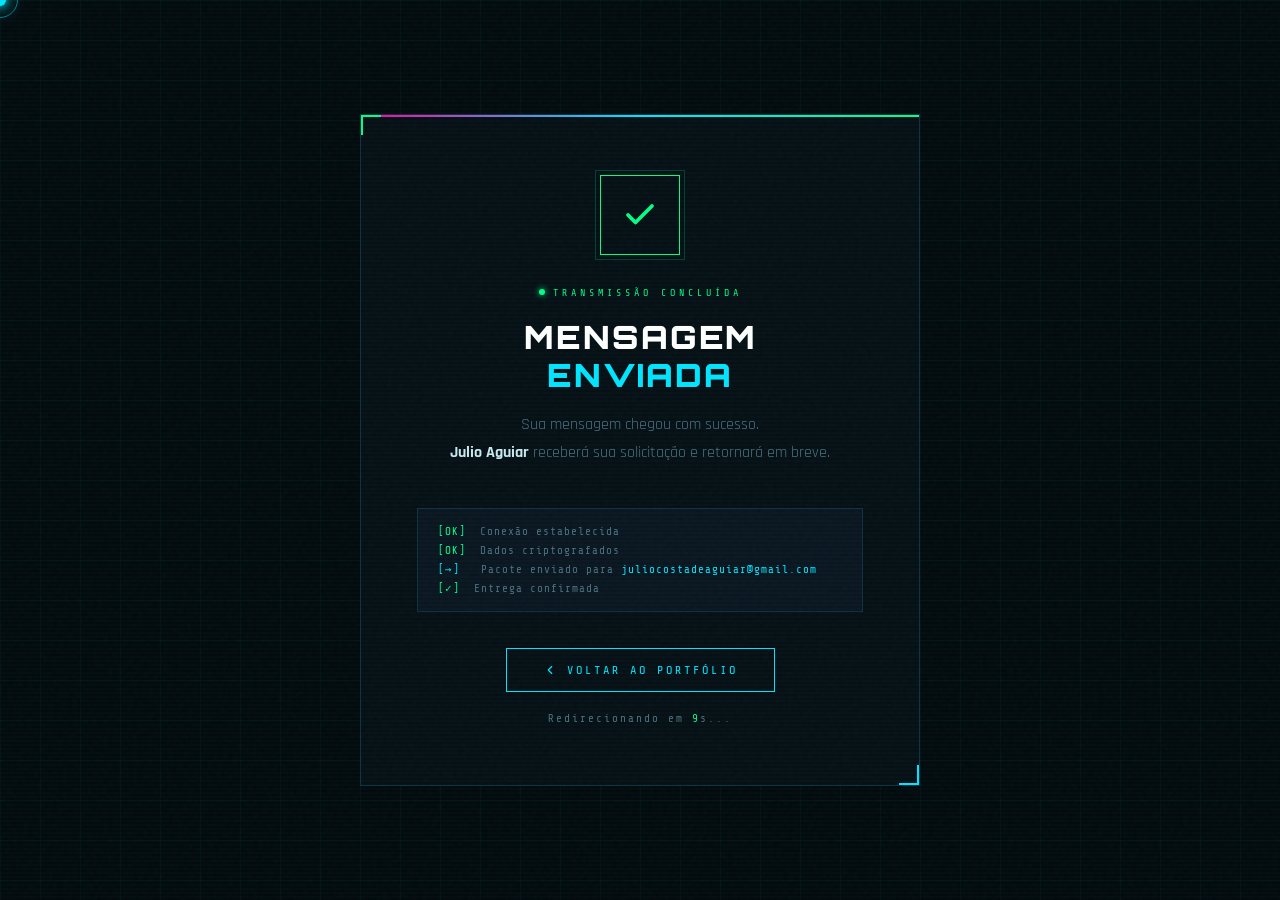
==== success.html @ 449b6cb3 "portfolio" ====
<!DOCTYPE html>
<html lang="pt-BR">
<head>
  <meta charset="UTF-8"/>
  <meta name="viewport" content="width=device-width, initial-scale=1.0"/>
  <title>Mensagem Enviada | Julio Aguiar</title>
  <link href="https://fonts.googleapis.com/css2?family=Share+Tech+Mono&family=Orbitron:wght@400;700;900&family=Rajdhani:wght@300;400;600;700&display=swap" rel="stylesheet"/>
  <style>
    :root {
      --bg: #030a0e;
      --bg2: #060f15;
      --bg3: #0a1520;
      --green: #00ff88;
      --cyan: #00e5ff;
      --magenta: #ff00a0;
      --text: #c8e8f0;
      --muted: #4a7080;
      --border: #0f3040;
    }

    *, *::before, *::after { box-sizing: border-box; margin: 0; padding: 0; }

          body {
      background: var(--bg);
      color: var(--text);
      font-family: 'Rajdhani', sans-serif;
      min-height: 100vh;
      display: flex;
      align-items: center;
      justify-content: center;
      overflow: hidden;
      cursor: none;
       }

    
    .cursor {
      width: 12px; height: 12px;
         background: var(--cyan);
      border-radius: 50%;
      position: fixed; top: 0; left: 0;
      pointer-events: none; z-index: 9999;
       transform: translate(-50%,-50%);
      transition: transform 0.05s, background 0.2s;
      box-shadow: 0 0 8px var(--cyan), 0 0 20px var(--cyan);
    }
    .cursor-ring {
      width: 36px; height: 36px;
      border: 1px solid var(--cyan);
      border-radius: 50%;
       position: fixed; top: 0; left: 0;
      pointer-events: none; z-index: 9998;
      transform: translate(-50%,-50%);
      transition: transform 0.15s;
      opacity: 0.5;
    }

  
    body::before {
      content: '';
      position: fixed; inset: 0;
        background: repeating-linear-gradient(
        0deg, transparent, transparent 2px,
        rgba(0,255,136,0.015) 2px, rgba(0,255,136,0.015) 4px
      );
      pointer-events: none; z-index: 1000;
    }

    
    body::after {
      content: '';
      position: fixed; inset: 0;
      background-image:
        linear-gradient(rgba(0,229,255,0.04) 1px, transparent 1px),
        linear-gradient(90deg, rgba(0,229,255,0.04) 1px, transparent 1px);
      background-size: 40px 40px;
      pointer-events: none; z-index: 0;
    }

   
    .noise-bg {
      position: fixed; inset: 0;
      opacity: 0.025;
      background-image: url("data:image/svg+xml,%3Csvg viewBox='0 0 200 200' xmlns='http://www.w3.org/2000/svg'%3E%3Cfilter id='n'%3E%3CfeTurbulence type='fractalNoise' baseFrequency='0.9' numOctaves='4' stitchTiles='stitch'/%3E%3C/filter%3E%3Crect width='100%25' height='100%25' filter='url(%23n)'/%3E%3C/svg%3E");
      pointer-events: none; z-index: 999;
    }

  
    .card {
      position: relative; z-index: 1;
      background: var(--bg2);
      border: 1px solid var(--border);
      padding: 60px 56px;
      max-width: 560px;
      width: 90%;
      text-align: center;
      animation: fadeUp 0.7s ease forwards;
    }
    .card::before {
      content: '';
      position: absolute; top: 0; left: 0; right: 0;
      height: 2px;
      background: linear-gradient(90deg, var(--magenta), var(--cyan), var(--green));
    }
   
    .card::after {
      content: '';
      position: absolute; bottom: 0; right: 0;
      width: 20px; height: 20px;
      border-bottom: 2px solid var(--cyan);
      border-right: 2px solid var(--cyan);
    }
    .corner-tl {
      position: absolute; top: 0; left: 0;
      width: 20px; height: 20px;
      border-top: 2px solid var(--green);
      border-left: 2px solid var(--green);
    }

   
    .icon-wrap {
      width: 80px; height: 80px;
      margin: 0 auto 32px;
      border: 1px solid var(--green);
      display: flex; align-items: center; justify-content: center;
      position: relative;
      animation: pulse 2s ease-in-out infinite;
    }
    .icon-wrap::before {
      content: '';
      position: absolute; inset: -6px;
      border: 1px solid rgba(0,255,136,0.2);
    }
    .icon-wrap svg { width: 36px; height: 36px; color: var(--green); }

    
    .status-line {
      font-family: 'Share Tech Mono', monospace;
      font-size: 10px;
      color: var(--green);
      letter-spacing: 4px;
      text-transform: uppercase;
      margin-bottom: 20px;
      display: flex;
      align-items: center;
      justify-content: center;
      gap: 8px;
    }
    .status-dot {
      width: 6px; height: 6px;
      background: var(--green);
      border-radius: 50%;
      box-shadow: 0 0 6px var(--green);
      animation: blink 1s infinite;
    }

    
    .title {
      font-family: 'Orbitron', monospace;
      font-size: clamp(22px, 5vw, 32px);
      font-weight: 900;
      color: #fff;
      text-transform: uppercase;
      letter-spacing: 2px;
      margin-bottom: 16px;
      line-height: 1.2;
    }
    .title span { color: var(--cyan); display: block; }

    .desc {
      font-size: 16px;
      color: var(--muted);
      line-height: 1.8;
      margin-bottom: 40px;
    }
    .desc strong { color: var(--text); }

  
    .log {
      background: var(--bg3);
      border: 1px solid var(--border);
      padding: 16px 20px;
      margin-bottom: 36px;
      text-align: left;
    }
    .log-line {
      font-family: 'Share Tech Mono', monospace;
      font-size: 11px;
      color: var(--muted);
      letter-spacing: 1px;
      margin-bottom: 6px;
      opacity: 0;
      animation: appear 0.3s ease forwards;
    }
       .log-line:last-child { margin-bottom: 0; }
    .log-line .ok    { color: var(--green); }
    .log-line .info  { color: var(--cyan); }
    .log-line .warn  { color: var(--magenta); }
    .log-line:nth-child(1) { animation-delay: 0.5s; }
    .log-line:nth-child(2) { animation-delay: 1.0s; }
    .log-line:nth-child(3) { animation-delay: 1.5s; }
    .log-line:nth-child(4) { animation-delay: 2.0s; }

   
        .btn-back {
      display: inline-flex;
      align-items: center;
      gap: 10px;
      font-family: 'Share Tech Mono', monospace;
      font-size: 12px;
      letter-spacing: 3px;
      text-transform: uppercase;
      padding: 14px 36px;
      border: 1px solid var(--cyan);
      color: var(--cyan);
      text-decoration: none;
      position: relative;
      overflow: hidden;
      transition: color 0.3s;
      cursor: none;
    }
    .btn-back::before {
      content: '';
      position: absolute; inset: 0;
      background: var(--cyan);
      transform: scaleX(0);
      transform-origin: left;
      transition: transform 0.3s;
      z-index: 0;
    }
    .btn-back:hover { color: var(--bg); }
    .btn-back:hover::before { transform: scaleX(1); }
    .btn-back span, .btn-back svg { position: relative; z-index: 1; }
    .btn-back svg { width: 14px; height: 14px; }

  



  /*contagem*/


    .countdown {
      font-family: 'Share Tech Mono', monospace;
      font-size: 11px;
      color: var(--muted);
      margin-top: 20px;
      letter-spacing: 2px;
    }
    .countdown span { color: var(--green); }


  /*animação*/

    @keyframes fadeUp {
      from { opacity: 0; transform: translateY(30px); }
      to   { opacity: 1; transform: translateY(0); }
    }
    @keyframes pulse {
      0%, 100% { box-shadow: 0 0 0 0 rgba(0,255,136,0.4); }
      50%       { box-shadow: 0 0 0 12px rgba(0,255,136,0); }
    }
    @keyframes blink {
      0%, 100% { opacity: 1; }
      50%       { opacity: 0; }
    }
    @keyframes appear {
      from { opacity: 0; transform: translateX(-6px); }
      to   { opacity: 1; transform: translateX(0); }
    }
  </style>
</head>
<body>

  <div class="noise-bg"></div>
  <div class="cursor"      id="cursor"></div>
  <div class="cursor-ring" id="cursorRing"></div>

  <div class="card">
    <div class="corner-tl"></div>

    <div class="icon-wrap">
    
      <svg viewBox="0 0 24 24" fill="none" stroke="currentColor" stroke-width="2.5"
           stroke-linecap="round" stroke-linejoin="round">
        <polyline points="20 6 9 17 4 12"/>
      </svg>
    </div>

    <div class="status-line">
      <span class="status-dot"></span>
      TRANSMISSÃO CONCLUÍDA
    </div>

    <h1 class="title">
      MENSAGEM
      <span>ENVIADA</span>
    </h1>

    <p class="desc">
      Sua mensagem chegou com sucesso.<br/>
      <strong>Julio Aguiar</strong> receberá sua solicitação e retornará em breve.
    </p>

    <div class="log">
      <div class="log-line"><span class="ok">[OK]</span> &nbsp;Conexão estabelecida</div>
      <div class="log-line"><span class="ok">[OK]</span> &nbsp;Dados criptografados</div>
      <div class="log-line"><span class="info">[→]</span> &nbsp;&nbsp;Pacote enviado para <span class="info">juliocostadeaguiar@gmail.com</span></div>
      <div class="log-line"><span class="ok">[✓]</span> &nbsp;Entrega confirmada</div>
    </div>

    <a href="index.html" class="btn-back">
      <svg viewBox="0 0 24 24" fill="none" stroke="currentColor" stroke-width="2"
           stroke-linecap="round" stroke-linejoin="round">
        <polyline points="15 18 9 12 15 6"/>
      </svg>
      <span>Voltar ao Portfólio</span>
    </a>

    <p class="countdown">
      Redirecionando em <span id="timer">10</span>s...
    </p>
  </div>

  <script>
    
    const cursor = document.getElementById('cursor');
    const ring   = document.getElementById('cursorRing');
    document.addEventListener('mousemove', e => {
      cursor.style.left = e.clientX + 'px';
      cursor.style.top  = e.clientY + 'px';
      setTimeout(() => {
        ring.style.left = e.clientX + 'px';
        ring.style.top  = e.clientY + 'px';
      }, 80);
    });
    document.querySelectorAll('a').forEach(el => {
      el.addEventListener('mouseenter', () => {
        cursor.style.transform  = 'translate(-50%,-50%) scale(2)';
        cursor.style.background = 'var(--magenta)';
      });
      el.addEventListener('mouseleave', () => {
        cursor.style.transform  = 'translate(-50%,-50%) scale(1)';
        cursor.style.background = 'var(--cyan)';
      });
    });

  
    let seconds = 10;
    const timerEl = document.getElementById('timer');
    const interval = setInterval(() => {
      seconds--;
      timerEl.textContent = seconds;
      if (seconds <= 0) {
        clearInterval(interval);
        window.location.href = 'index.html';
      }
    }, 1000);
  </script>
</body>
</html>
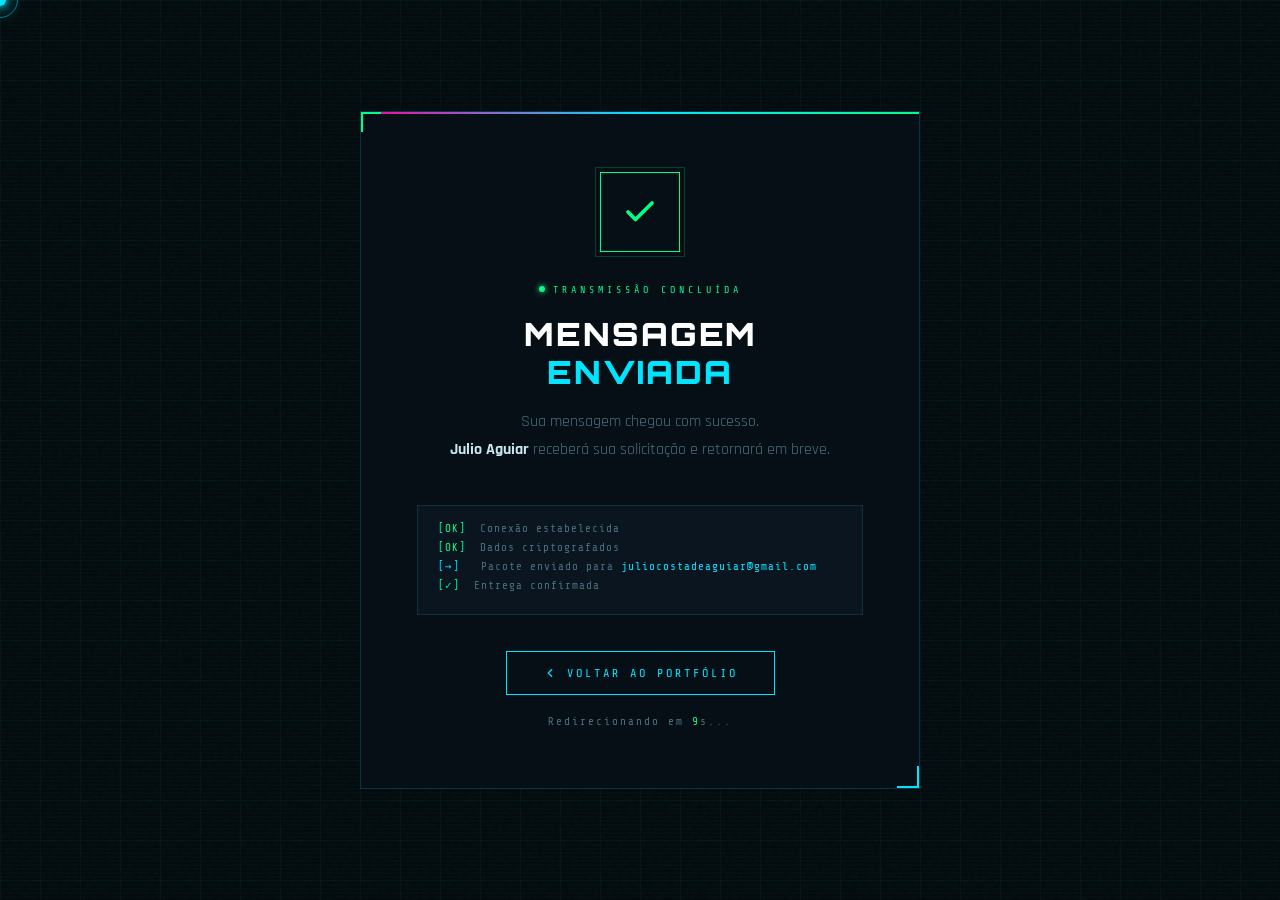
==== commit eaecbe43: "fix" ====
--- a/success.html
+++ b/success.html
@@ -1,10 +1,14 @@
 <!DOCTYPE html>
 <html lang="pt-BR">
+
 <head>
-  <meta charset="UTF-8"/>
-  <meta name="viewport" content="width=device-width, initial-scale=1.0"/>
+  <meta charset="UTF-8" />
+  <meta name="viewport" content="width=device-width, initial-scale=1.0" />
+
   <title>Mensagem Enviada | Julio Aguiar</title>
-  <link href="https://fonts.googleapis.com/css2?family=Share+Tech+Mono&family=Orbitron:wght@400;700;900&family=Rajdhani:wght@300;400;600;700&display=swap" rel="stylesheet"/>
+
+  <link href="https://fonts.googleapis.com/css2?family=Share+Tech+Mono&family=Orbitron:wght@400;700;900&family=Rajdhani:wght@300;400;600;700&display=swap" rel="stylesheet" />
+
   <style>
     :root {
       --bg: #030a0e;
@@ -18,9 +22,13 @@
       --border: #0f3040;
     }
 
-    *, *::before, *::after { box-sizing: border-box; margin: 0; padding: 0; }
-
-          body {
+    * {
+      margin: 0;
+      padding: 0;
+      box-sizing: border-box;
+    }
+
+    body {
       background: var(--bg);
       color: var(--text);
       font-family: 'Rajdhani', sans-serif;
@@ -30,151 +38,197 @@
       justify-content: center;
       overflow: hidden;
       cursor: none;
-       }
-
-    
+      position: relative;
+    }
+
+    body::before {
+      content: '';
+      position: fixed;
+      inset: 0;
+      background:
+        repeating-linear-gradient(
+          0deg,
+          transparent,
+          transparent 2px,
+          rgba(0, 255, 136, 0.015) 2px,
+          rgba(0, 255, 136, 0.015) 4px
+        );
+      pointer-events: none;
+      z-index: 1;
+    }
+
+    body::after {
+      content: '';
+      position: fixed;
+      inset: 0;
+      background-image:
+        linear-gradient(rgba(0, 229, 255, 0.04) 1px, transparent 1px),
+        linear-gradient(90deg, rgba(0, 229, 255, 0.04) 1px, transparent 1px);
+      background-size: 40px 40px;
+      pointer-events: none;
+      z-index: 0;
+    }
+
+    .noise-bg {
+      position: fixed;
+      inset: 0;
+      opacity: 0.025;
+      background-image: url("data:image/svg+xml,%3Csvg viewBox='0 0 200 200' xmlns='http://www.w3.org/2000/svg'%3E%3Cfilter id='n'%3E%3CfeTurbulence type='fractalNoise' baseFrequency='0.9' numOctaves='4' stitchTiles='stitch'/%3E%3C/filter%3E%3Crect width='100%25' height='100%25' filter='url(%23n)'/%3E%3C/svg%3E");
+      pointer-events: none;
+      z-index: 2;
+    }
+
     .cursor {
-      width: 12px; height: 12px;
-         background: var(--cyan);
+      width: 12px;
+      height: 12px;
+      background: var(--cyan);
       border-radius: 50%;
-      position: fixed; top: 0; left: 0;
-      pointer-events: none; z-index: 9999;
-       transform: translate(-50%,-50%);
+      position: fixed;
+      top: 0;
+      left: 0;
+      transform: translate(-50%, -50%);
+      pointer-events: none;
+      z-index: 9999;
       transition: transform 0.05s, background 0.2s;
       box-shadow: 0 0 8px var(--cyan), 0 0 20px var(--cyan);
     }
+
     .cursor-ring {
-      width: 36px; height: 36px;
+      width: 36px;
+      height: 36px;
       border: 1px solid var(--cyan);
       border-radius: 50%;
-       position: fixed; top: 0; left: 0;
-      pointer-events: none; z-index: 9998;
-      transform: translate(-50%,-50%);
+      position: fixed;
+      top: 0;
+      left: 0;
+      transform: translate(-50%, -50%);
+      pointer-events: none;
+      z-index: 9998;
       transition: transform 0.15s;
       opacity: 0.5;
     }
 
-  
-    body::before {
-      content: '';
-      position: fixed; inset: 0;
-        background: repeating-linear-gradient(
-        0deg, transparent, transparent 2px,
-        rgba(0,255,136,0.015) 2px, rgba(0,255,136,0.015) 4px
-      );
-      pointer-events: none; z-index: 1000;
-    }
-
-    
-    body::after {
-      content: '';
-      position: fixed; inset: 0;
-      background-image:
-        linear-gradient(rgba(0,229,255,0.04) 1px, transparent 1px),
-        linear-gradient(90deg, rgba(0,229,255,0.04) 1px, transparent 1px);
-      background-size: 40px 40px;
-      pointer-events: none; z-index: 0;
-    }
-
-   
-    .noise-bg {
-      position: fixed; inset: 0;
-      opacity: 0.025;
-      background-image: url("data:image/svg+xml,%3Csvg viewBox='0 0 200 200' xmlns='http://www.w3.org/2000/svg'%3E%3Cfilter id='n'%3E%3CfeTurbulence type='fractalNoise' baseFrequency='0.9' numOctaves='4' stitchTiles='stitch'/%3E%3C/filter%3E%3Crect width='100%25' height='100%25' filter='url(%23n)'/%3E%3C/svg%3E");
-      pointer-events: none; z-index: 999;
-    }
-
-  
     .card {
-      position: relative; z-index: 1;
+      width: 90%;
+      max-width: 560px;
       background: var(--bg2);
       border: 1px solid var(--border);
       padding: 60px 56px;
-      max-width: 560px;
-      width: 90%;
       text-align: center;
+      position: relative;
+      z-index: 10;
       animation: fadeUp 0.7s ease forwards;
     }
+
     .card::before {
       content: '';
-      position: absolute; top: 0; left: 0; right: 0;
+      position: absolute;
+      top: 0;
+      left: 0;
+      right: 0;
       height: 2px;
-      background: linear-gradient(90deg, var(--magenta), var(--cyan), var(--green));
-    }
-   
+      background: linear-gradient(
+        90deg,
+        var(--magenta),
+        var(--cyan),
+        var(--green)
+      );
+    }
+
     .card::after {
       content: '';
-      position: absolute; bottom: 0; right: 0;
-      width: 20px; height: 20px;
+      position: absolute;
+      bottom: 0;
+      right: 0;
+      width: 20px;
+      height: 20px;
+      border-right: 2px solid var(--cyan);
       border-bottom: 2px solid var(--cyan);
-      border-right: 2px solid var(--cyan);
-    }
+    }
+
     .corner-tl {
-      position: absolute; top: 0; left: 0;
-      width: 20px; height: 20px;
+      position: absolute;
+      top: 0;
+      left: 0;
+      width: 20px;
+      height: 20px;
       border-top: 2px solid var(--green);
       border-left: 2px solid var(--green);
     }
 
-   
     .icon-wrap {
-      width: 80px; height: 80px;
+      width: 80px;
+      height: 80px;
       margin: 0 auto 32px;
       border: 1px solid var(--green);
-      display: flex; align-items: center; justify-content: center;
+      display: flex;
+      align-items: center;
+      justify-content: center;
       position: relative;
-      animation: pulse 2s ease-in-out infinite;
-    }
+      animation: pulse 2s infinite;
+    }
+
     .icon-wrap::before {
       content: '';
-      position: absolute; inset: -6px;
-      border: 1px solid rgba(0,255,136,0.2);
-    }
-    .icon-wrap svg { width: 36px; height: 36px; color: var(--green); }
-
-    
+      position: absolute;
+      inset: -6px;
+      border: 1px solid rgba(0, 255, 136, 0.2);
+    }
+
+    .icon-wrap svg {
+      width: 36px;
+      height: 36px;
+      color: var(--green);
+    }
+
     .status-line {
+      display: flex;
+      align-items: center;
+      justify-content: center;
+      gap: 8px;
       font-family: 'Share Tech Mono', monospace;
       font-size: 10px;
       color: var(--green);
       letter-spacing: 4px;
-      text-transform: uppercase;
       margin-bottom: 20px;
-      display: flex;
-      align-items: center;
-      justify-content: center;
-      gap: 8px;
-    }
+    }
+
     .status-dot {
-      width: 6px; height: 6px;
+      width: 6px;
+      height: 6px;
       background: var(--green);
       border-radius: 50%;
       box-shadow: 0 0 6px var(--green);
       animation: blink 1s infinite;
     }
 
-    
     .title {
       font-family: 'Orbitron', monospace;
       font-size: clamp(22px, 5vw, 32px);
       font-weight: 900;
+      text-transform: uppercase;
+      line-height: 1.2;
+      letter-spacing: 2px;
       color: #fff;
-      text-transform: uppercase;
-      letter-spacing: 2px;
       margin-bottom: 16px;
-      line-height: 1.2;
-    }
-    .title span { color: var(--cyan); display: block; }
+    }
+
+    .title span {
+      color: var(--cyan);
+      display: block;
+    }
 
     .desc {
       font-size: 16px;
+      line-height: 1.8;
       color: var(--muted);
-      line-height: 1.8;
       margin-bottom: 40px;
     }
-    .desc strong { color: var(--text); }
-
-  
+
+    .desc strong {
+      color: var(--text);
+    }
+
     .log {
       background: var(--bg3);
       border: 1px solid var(--border);
@@ -182,106 +236,161 @@
       margin-bottom: 36px;
       text-align: left;
     }
+
     .log-line {
       font-family: 'Share Tech Mono', monospace;
       font-size: 11px;
+      letter-spacing: 1px;
       color: var(--muted);
-      letter-spacing: 1px;
       margin-bottom: 6px;
       opacity: 0;
       animation: appear 0.3s ease forwards;
     }
-       .log-line:last-child { margin-bottom: 0; }
-    .log-line .ok    { color: var(--green); }
-    .log-line .info  { color: var(--cyan); }
-    .log-line .warn  { color: var(--magenta); }
-    .log-line:nth-child(1) { animation-delay: 0.5s; }
-    .log-line:nth-child(2) { animation-delay: 1.0s; }
-    .log-line:nth-child(3) { animation-delay: 1.5s; }
-    .log-line:nth-child(4) { animation-delay: 2.0s; }
-
-   
-        .btn-back {
+
+    .log-line:nth-child(1) {
+      animation-delay: 0.5s;
+    }
+
+    .log-line:nth-child(2) {
+      animation-delay: 1s;
+    }
+
+    .log-line:nth-child(3) {
+      animation-delay: 1.5s;
+    }
+
+    .log-line:nth-child(4) {
+      animation-delay: 2s;
+    }
+
+    .ok {
+      color: var(--green);
+    }
+
+    .info {
+      color: var(--cyan);
+    }
+
+    .btn-back {
       display: inline-flex;
       align-items: center;
       gap: 10px;
+      padding: 14px 36px;
+      border: 1px solid var(--cyan);
+      color: var(--cyan);
+      text-decoration: none;
       font-family: 'Share Tech Mono', monospace;
       font-size: 12px;
       letter-spacing: 3px;
       text-transform: uppercase;
-      padding: 14px 36px;
-      border: 1px solid var(--cyan);
-      color: var(--cyan);
-      text-decoration: none;
       position: relative;
       overflow: hidden;
       transition: color 0.3s;
       cursor: none;
     }
+
     .btn-back::before {
       content: '';
-      position: absolute; inset: 0;
+      position: absolute;
+      inset: 0;
       background: var(--cyan);
       transform: scaleX(0);
       transform-origin: left;
       transition: transform 0.3s;
       z-index: 0;
     }
-    .btn-back:hover { color: var(--bg); }
-    .btn-back:hover::before { transform: scaleX(1); }
-    .btn-back span, .btn-back svg { position: relative; z-index: 1; }
-    .btn-back svg { width: 14px; height: 14px; }
-
-  
-
-
-
-  /*contagem*/
-
+
+    .btn-back:hover {
+      color: var(--bg);
+    }
+
+    .btn-back:hover::before {
+      transform: scaleX(1);
+    }
+
+    .btn-back span,
+    .btn-back svg {
+      position: relative;
+      z-index: 1;
+    }
+
+    .btn-back svg {
+      width: 14px;
+      height: 14px;
+    }
 
     .countdown {
+      margin-top: 20px;
       font-family: 'Share Tech Mono', monospace;
       font-size: 11px;
+      letter-spacing: 2px;
       color: var(--muted);
-      margin-top: 20px;
-      letter-spacing: 2px;
-    }
-    .countdown span { color: var(--green); }
-
-
-  /*animação*/
+    }
+
+    .countdown span {
+      color: var(--green);
+    }
 
     @keyframes fadeUp {
-      from { opacity: 0; transform: translateY(30px); }
-      to   { opacity: 1; transform: translateY(0); }
-    }
+      from {
+        opacity: 0;
+        transform: translateY(30px);
+      }
+
+      to {
+        opacity: 1;
+        transform: translateY(0);
+      }
+    }
+
     @keyframes pulse {
-      0%, 100% { box-shadow: 0 0 0 0 rgba(0,255,136,0.4); }
-      50%       { box-shadow: 0 0 0 12px rgba(0,255,136,0); }
-    }
+      0%,100% {
+        box-shadow: 0 0 0 0 rgba(0,255,136,.4);
+      }
+
+      50% {
+        box-shadow: 0 0 0 12px rgba(0,255,136,0);
+      }
+    }
+
     @keyframes blink {
-      0%, 100% { opacity: 1; }
-      50%       { opacity: 0; }
-    }
+      0%,100% {
+        opacity: 1;
+      }
+
+      50% {
+        opacity: 0;
+      }
+    }
+
     @keyframes appear {
-      from { opacity: 0; transform: translateX(-6px); }
-      to   { opacity: 1; transform: translateX(0); }
+      from {
+        opacity: 0;
+        transform: translateX(-6px);
+      }
+
+      to {
+        opacity: 1;
+        transform: translateX(0);
+      }
     }
   </style>
 </head>
+
 <body>
 
   <div class="noise-bg"></div>
-  <div class="cursor"      id="cursor"></div>
+
+  <div class="cursor" id="cursor"></div>
+
   <div class="cursor-ring" id="cursorRing"></div>
 
   <div class="card">
+
     <div class="corner-tl"></div>
 
     <div class="icon-wrap">
-    
-      <svg viewBox="0 0 24 24" fill="none" stroke="currentColor" stroke-width="2.5"
-           stroke-linecap="round" stroke-linejoin="round">
+      <svg viewBox="0 0 24 24" fill="none" stroke="currentColor" stroke-width="2.5" stroke-linecap="round" stroke-linejoin="round">
         <polyline points="20 6 9 17 4 12"/>
       </svg>
     </div>
@@ -297,64 +406,107 @@
     </h1>
 
     <p class="desc">
-      Sua mensagem chegou com sucesso.<br/>
-      <strong>Julio Aguiar</strong> receberá sua solicitação e retornará em breve.
+      Sua mensagem chegou com sucesso.<br />
+      <strong>Julio Aguiar</strong>
+      receberá sua solicitação e retornará em breve.
     </p>
 
     <div class="log">
-      <div class="log-line"><span class="ok">[OK]</span> &nbsp;Conexão estabelecida</div>
-      <div class="log-line"><span class="ok">[OK]</span> &nbsp;Dados criptografados</div>
-      <div class="log-line"><span class="info">[→]</span> &nbsp;&nbsp;Pacote enviado para <span class="info">juliocostadeaguiar@gmail.com</span></div>
-      <div class="log-line"><span class="ok">[✓]</span> &nbsp;Entrega confirmada</div>
+
+      <div class="log-line">
+        <span class="ok">[OK]</span>
+        &nbsp;Conexão estabelecida
+      </div>
+
+      <div class="log-line">
+        <span class="ok">[OK]</span>
+        &nbsp;Dados criptografados
+      </div>
+
+      <div class="log-line">
+        <span class="info">[→]</span>
+        &nbsp;&nbsp;Pacote enviado para
+        <span class="info">
+          juliocostadeaguiar@gmail.com
+        </span>
+      </div>
+
+      <div class="log-line">
+        <span class="ok">[✓]</span>
+        &nbsp;Entrega confirmada
+      </div>
+
     </div>
 
-    <a href="index.html" class="btn-back">
-      <svg viewBox="0 0 24 24" fill="none" stroke="currentColor" stroke-width="2"
-           stroke-linecap="round" stroke-linejoin="round">
+    <a href="./index.html" class="btn-back">
+
+      <svg viewBox="0 0 24 24" fill="none" stroke="currentColor" stroke-width="2" stroke-linecap="round" stroke-linejoin="round">
         <polyline points="15 18 9 12 15 6"/>
       </svg>
+
       <span>Voltar ao Portfólio</span>
+
     </a>
 
     <p class="countdown">
-      Redirecionando em <span id="timer">10</span>s...
+      Redirecionando em
+      <span id="timer">10</span>s...
     </p>
+
   </div>
 
   <script>
-    
+
     const cursor = document.getElementById('cursor');
-    const ring   = document.getElementById('cursorRing');
+    const ring = document.getElementById('cursorRing');
+
     document.addEventListener('mousemove', e => {
+
       cursor.style.left = e.clientX + 'px';
-      cursor.style.top  = e.clientY + 'px';
+      cursor.style.top = e.clientY + 'px';
+
       setTimeout(() => {
         ring.style.left = e.clientX + 'px';
-        ring.style.top  = e.clientY + 'px';
+        ring.style.top = e.clientY + 'px';
       }, 80);
+
     });
+
     document.querySelectorAll('a').forEach(el => {
+
       el.addEventListener('mouseenter', () => {
-        cursor.style.transform  = 'translate(-50%,-50%) scale(2)';
+        cursor.style.transform = 'translate(-50%,-50%) scale(2)';
         cursor.style.background = 'var(--magenta)';
       });
+
       el.addEventListener('mouseleave', () => {
-        cursor.style.transform  = 'translate(-50%,-50%) scale(1)';
+        cursor.style.transform = 'translate(-50%,-50%) scale(1)';
         cursor.style.background = 'var(--cyan)';
       });
+
     });
 
-  
     let seconds = 10;
+
     const timerEl = document.getElementById('timer');
+
     const interval = setInterval(() => {
+
       seconds--;
+
       timerEl.textContent = seconds;
+
       if (seconds <= 0) {
+
         clearInterval(interval);
-        window.location.href = 'index.html';
-      }
+
+        window.location.href = './index.html';
+
+      }
+
     }, 1000);
+
   </script>
+
 </body>
-</html>
+</html>
